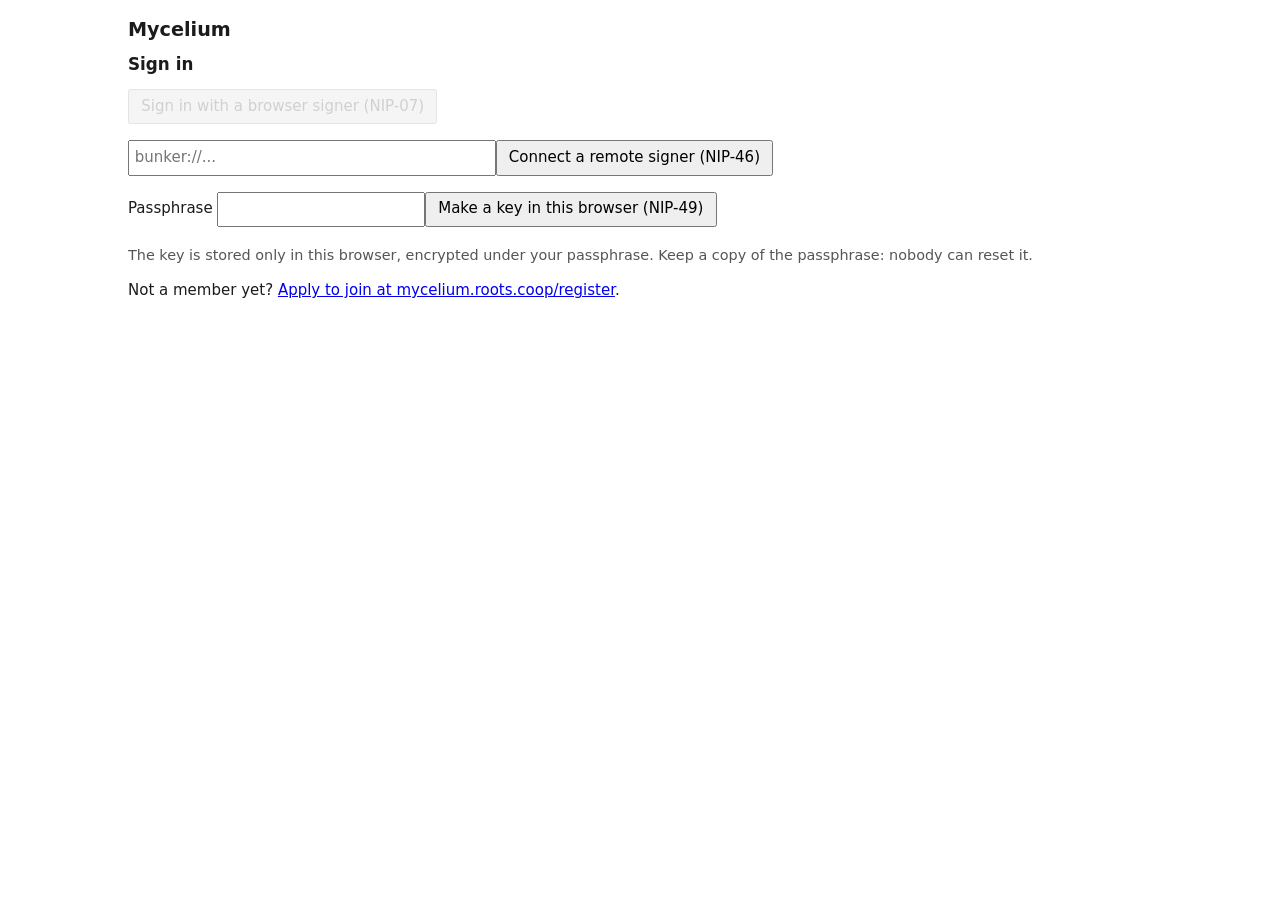
==== app/index.html @ b491dcdc "app: publish the mycelium app at /app/ (corp-agi plan 5a 5A-4, a0ba301)" ====
<!doctype html>
<html lang="en">
<head>
<meta charset="utf-8">
<meta name="viewport" content="width=device-width, initial-scale=1">
<meta http-equiv="Content-Security-Policy" content="default-src 'self'; connect-src wss: ws://127.0.0.1:* ws://localhost:*; img-src 'self'; style-src 'self'; script-src 'self'; base-uri 'none'; form-action 'none'">
<title>Mycelium</title>
<link rel="icon" href="./favicon.svg" type="image/svg+xml">
<link rel="stylesheet" href="./app.css">
</head>
<body>
<h1>Mycelium</h1>
<main id="root"><p>Loading...</p></main>
<noscript>This app needs JavaScript: it is a Nostr client that runs in your browser.</noscript>
<script type="module" src="./app.js"></script>
</body>
</html>
---- app/app.css ----
body { font: 15px/1.45 system-ui, sans-serif; margin: 0 auto; max-width: 64rem; padding: 0 1rem; color: #1b1b1b; }
h1 { font-size: 1.2rem; margin: 1rem 0 0.5rem; }
h2 { font-size: 1.05rem; margin: 0 0 0.5rem; }
button { font: inherit; padding: 0.3rem 0.7rem; margin: 0.2rem 0.3rem 0.2rem 0; cursor: pointer; }
button.quiet { background: none; border: 1px solid #ccc; padding: 0.1rem 0.5rem; }
button[disabled] { cursor: not-allowed; opacity: 0.55; }
input, textarea { font: inherit; padding: 0.3rem; }
#signin > div { margin: 0.6rem 0; }
.note { color: #555; font-size: 0.9rem; }
.tabs { border-bottom: 1px solid #ccc; margin-bottom: 0.8rem; }
.tabs button { border: none; background: none; border-bottom: 2px solid transparent; }
.tabs button.on { border-bottom-color: #1b1b1b; font-weight: 600; }
.chat { display: grid; grid-template-columns: 14rem 1fr; gap: 1rem; }
.channels { list-style: none; padding: 0; margin: 0; }
.channels button { background: none; border: none; text-align: left; width: 100%; }
.messages, .thread { list-style: none; padding: 0; }
.thread { margin-left: 1.5rem; border-left: 2px solid #ddd; padding-left: 0.6rem; }
.messages li { margin: 0.5rem 0; }
.who { font-weight: 600; }
time { color: #777; font-size: 0.8rem; }
.text { white-space: pre-wrap; overflow-wrap: anywhere; }
.reactions { color: #555; font-size: 0.85rem; }
.composer textarea { width: 100%; box-sizing: border-box; }
@media (max-width: 40rem) { .chat { grid-template-columns: 1fr; } }
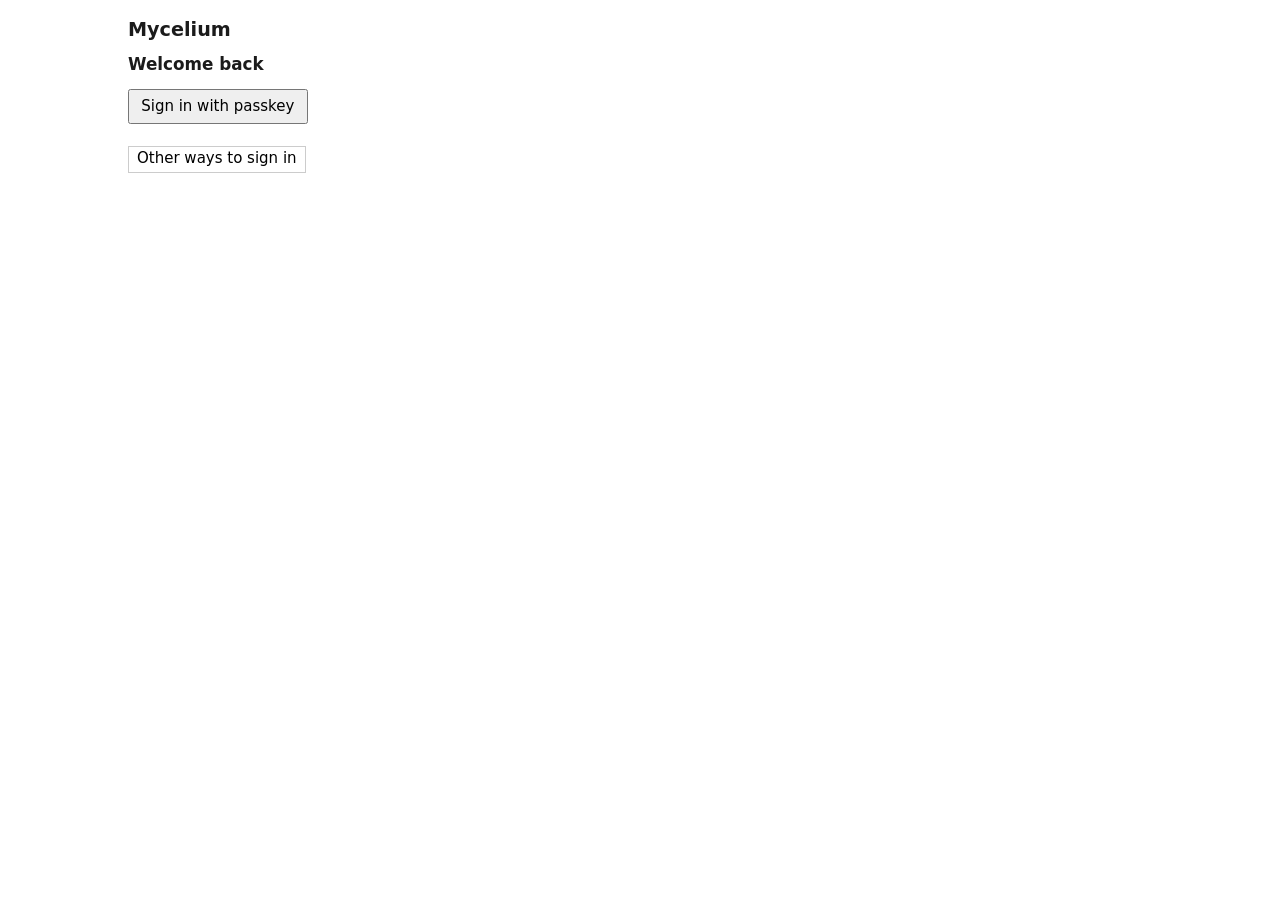
==== commit 84dba825: "app: publish the mycelium app at /app/ (corp-agi plan 5a 5A-3c, 4ce2ead)" ====
--- a/app/index.html
+++ b/app/index.html
@@ -3,7 +3,7 @@
 <head>
 <meta charset="utf-8">
 <meta name="viewport" content="width=device-width, initial-scale=1">
-<meta http-equiv="Content-Security-Policy" content="default-src 'self'; connect-src wss: ws://127.0.0.1:* ws://localhost:*; img-src 'self'; style-src 'self'; script-src 'self'; base-uri 'none'; form-action 'none'">
+<meta http-equiv="Content-Security-Policy" content="default-src 'self'; connect-src wss: ws://127.0.0.1:* ws://localhost:* https://mycelium.roots.coop http://127.0.0.1:* http://localhost:*; img-src 'self'; style-src 'self'; script-src 'self'; base-uri 'none'; form-action 'none'">
 <title>Mycelium</title>
 <link rel="icon" href="./favicon.svg" type="image/svg+xml">
 <link rel="stylesheet" href="./app.css">
@@ -11,7 +11,7 @@
 <body>
 <h1>Mycelium</h1>
 <main id="root"><p>Loading...</p></main>
-<noscript>This app needs JavaScript: it is a Nostr client that runs in your browser.</noscript>
+<noscript>This app needs JavaScript.</noscript>
 <script type="module" src="./app.js"></script>
 </body>
 </html>
--- a/app/app.css
+++ b/app/app.css
@@ -22,3 +22,6 @@
 .reactions { color: #555; font-size: 0.85rem; }
 .composer textarea { width: 100%; box-sizing: border-box; }
 @media (max-width: 40rem) { .chat { grid-template-columns: 1fr; } }
+.tree, .tree ul { list-style: none; padding-left: 1.2rem; }
+.tree li { margin: 0.25rem 0; }
+.gate { color: #8a1c1c; font-weight: 600; }
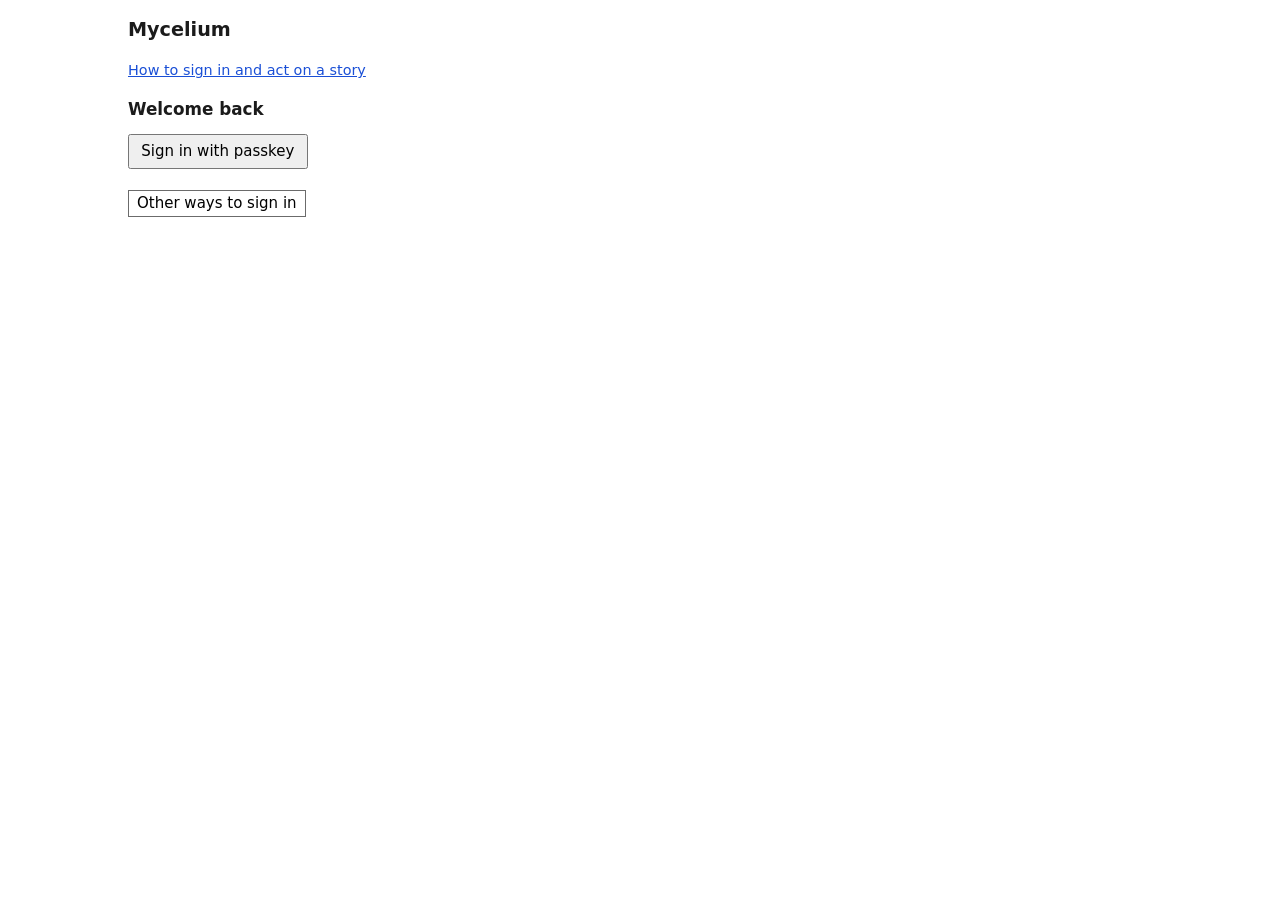
==== commit 1ae26936: "app: publish the mycelium app at /app/ (corp-agi plan 5a P6-14, cbfc32b)" ====
--- a/app/index.html
+++ b/app/index.html
@@ -10,6 +10,7 @@
 </head>
 <body>
 <h1>Mycelium</h1>
+<p class="note"><a href="./guide.html" data-testid="guide-link">How to sign in and act on a story</a></p>
 <main id="root"><p>Loading...</p></main>
 <noscript>This app needs JavaScript.</noscript>
 <script type="module" src="./app.js"></script>
--- a/app/app.css
+++ b/app/app.css
@@ -2,7 +2,7 @@
 h1 { font-size: 1.2rem; margin: 1rem 0 0.5rem; }
 h2 { font-size: 1.05rem; margin: 0 0 0.5rem; }
 button { font: inherit; padding: 0.3rem 0.7rem; margin: 0.2rem 0.3rem 0.2rem 0; cursor: pointer; }
-button.quiet { background: none; border: 1px solid #ccc; padding: 0.1rem 0.5rem; }
+button.quiet { background: none; border: 1px solid #6b6b6b; padding: 0.1rem 0.5rem; }
 button[disabled] { cursor: not-allowed; opacity: 0.55; }
 input, textarea { font: inherit; padding: 0.3rem; }
 #signin > div { margin: 0.6rem 0; }
@@ -17,7 +17,7 @@
 .thread { margin-left: 1.5rem; border-left: 2px solid #ddd; padding-left: 0.6rem; }
 .messages li { margin: 0.5rem 0; }
 .who { font-weight: 600; }
-time { color: #777; font-size: 0.8rem; }
+time { color: #6b6b6b; font-size: 0.8rem; }
 .text { white-space: pre-wrap; overflow-wrap: anywhere; }
 .reactions { color: #555; font-size: 0.85rem; }
 .composer textarea { width: 100%; box-sizing: border-box; }
@@ -25,3 +25,30 @@
 .tree, .tree ul { list-style: none; padding-left: 1.2rem; }
 .tree li { margin: 0.25rem 0; }
 .gate { color: #8a1c1c; font-weight: 600; }
+/* P6-6: the board, the structure view and the proof, as notes/plan-6/views-spec.md section 4 gives
+   them. Each colour pair has its contrast ratio there: #1b1b1b on #ffffff 17.22:1, #555555 7.46:1,
+   #8a1c1c 9.28:1, #6b6b6b 5.33:1, focus #1a4fd6 6.7:1. */
+h3 { font-size: 1rem; margin: 0.25rem 0 0.5rem; }
+h3.inline { display: inline; font-size: 1rem; margin: 0; }
+h4 { font-size: 0.95rem; margin: 0.25rem 0; }
+a { color: #1a4fd6; }
+a, button, select, summary { min-height: 1.5rem; min-width: 1.5rem; }
+li > a, p > a:only-child { display: inline-block; min-height: 1.5rem; line-height: 1.5rem; }
+a:focus-visible, button:focus-visible, select:focus-visible, summary:focus-visible, [tabindex]:focus-visible { outline: 3px solid #1a4fd6; outline-offset: 2px; }
+select { font: inherit; padding: 0.2rem 0.5rem; border: 1px solid #6b6b6b; background: #ffffff; color: #1b1b1b; }
+summary { cursor: pointer; }
+.filter { margin: 0.5rem 0; }
+.jump ul { list-style: none; padding: 0; margin: 0.25rem 0 0.75rem; display: flex; flex-wrap: wrap; gap: 0.25rem 0.9rem; }
+.board { display: flex; gap: 0.75rem; flex-wrap: wrap; align-items: flex-start; }
+.column { flex: 1 1 14rem; min-width: 0; border: 1px solid #6b6b6b; padding: 0.25rem 0.5rem; }
+.column.person { border-left: 6px solid #8a1c1c; }
+.cards { list-style: none; padding: 0; margin: 0; }
+.card { border-top: 1px solid #6b6b6b; padding: 0.4rem 0; overflow-wrap: anywhere; }
+.card p { margin: 0.2rem 0; }
+.card[hidden] { display: none; }
+.state { font-weight: 600; }
+.history ol { padding-left: 1.2rem; margin: 0.25rem 0; }
+.tree li { overflow-wrap: anywhere; }
+.proof-region { border: 1px solid #6b6b6b; padding: 0.5rem; margin: 0.5rem 0 1rem; overflow-wrap: anywhere; }
+.proof-text { max-height: 12rem; overflow: auto; border: 1px solid #6b6b6b; padding: 0.5rem; white-space: pre-wrap; background: #ffffff; }
+@media (max-width: 40rem) { .board { display: block; } .column { margin-bottom: 0.75rem; } }
